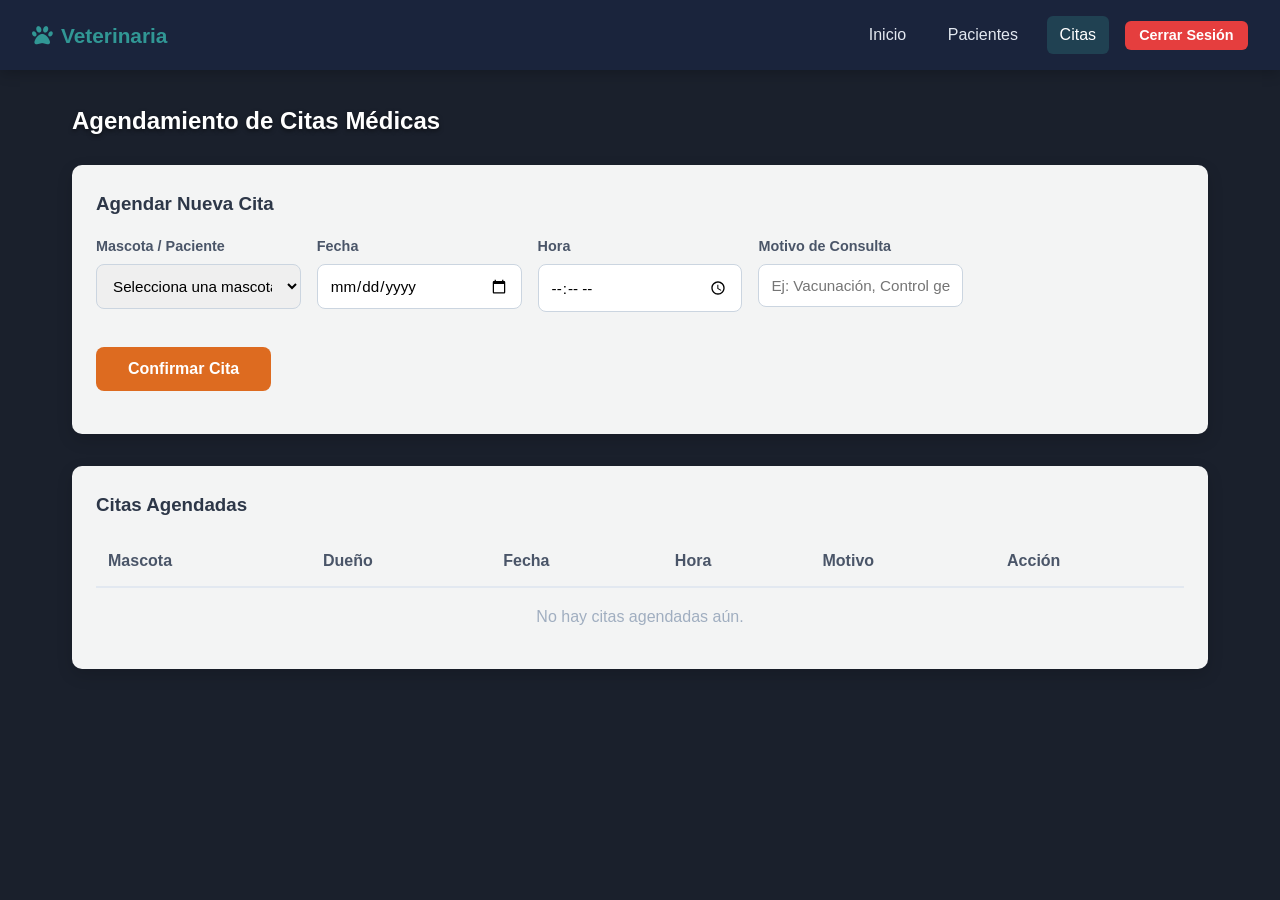
==== citas.html @ be6cf546 "feat: integrar script.js completo con gestion de pacientes, citas y contadores del dashboard" ====
<!DOCTYPE html>
<html lang="es">
<head>
    <meta charset="UTF-8">
    <meta name="viewport" content="width=device-width, initial-scale=1.0">
    <title>Clínica Veterinaria - Agendamiento de Citas</title>
    <link rel="stylesheet" href="styles.css">
    <link rel="stylesheet" href="https://cdnjs.cloudflare.com/ajax/libs/font-awesome/6.4.0/css/all.min.css">
</head>
<body>

    <nav class="navbar">
        <a href="dashboard.html" class="navbar-brand">
            <i class="fas fa-paw" style="color: #319795;"></i>
            <span>Veterinaria</span>
        </a>
        <div class="nav-links">
            <a href="dashboard.html">Inicio</a>
            <a href="pacientes.html">Pacientes</a>
            <a href="citas.html" class="active">Citas</a>
            <button id="btnLogout" class="btn-logout">Cerrar Sesión</button>
        </div>
    </nav>

    <div style="padding: 2rem; max-width: 1200px; margin: 0 auto;">
        <h2 style="color: #ffffff; text-shadow: 0 2px 4px rgba(0,0,0,0.5); margin-bottom: 1.5rem;">Agendamiento de Citas Médicas</h2>

        <div id="alertBox" class="alert alert-error" style="display: none; background-color: #fed7d7; color: #9b2c2c; padding: 0.8rem; border-radius: 8px; margin-bottom: 1rem;"></div>

        <!-- FORMULARIO DE NUEVA CITA -->
        <div style="background: rgba(255, 255, 255, 0.95); padding: 1.5rem; border-radius: 10px; box-shadow: 0 6px 16px rgba(0,0,0,0.15); margin-bottom: 2rem;">
            <h3 style="color: #2d3748; margin-bottom: 1rem;">Agendar Nueva Cita</h3>
            
            <form id="citaForm" style="display: grid; grid-template-columns: repeat(auto-fit, minmax(200px, 1fr)); gap: 1rem;">
                <div class="form-group">
                    <label for="selectMascota">Mascota / Paciente</label>
                    <select id="selectMascota" class="form-control" required>
                        <option value="">Selecciona una mascota...</option>
                    </select>
                </div>

                <div class="form-group">
                    <label for="fechaCita">Fecha</label>
                    <input type="date" id="fechaCita" class="form-control" required>
                </div>

                <div class="form-group">
                    <label for="horaCita">Hora</label>
                    <input type="time" id="horaCita" class="form-control" required>
                </div>

                <div class="form-group">
                    <label for="motivoCita">Motivo de Consulta</label>
                    <input type="text" id="motivoCita" class="form-control" placeholder="Ej: Vacunación, Control general" required>
                </div>

                <div class="form-group" style="grid-column: 1 / -1;">
                    <button type="submit" class="btn-primary" style="width: auto; padding: 0.8rem 2rem;">Confirmar Cita</button>
                </div>
            </form>
        </div>

        <!-- TABLA DE CITAS AGENDADAS -->
        <div style="background: rgba(255, 255, 255, 0.95); padding: 1.5rem; border-radius: 10px; box-shadow: 0 6px 16px rgba(0,0,0,0.15); overflow-x: auto;">
            <h3 style="color: #2d3748; margin-bottom: 1rem;">Citas Agendadas</h3>
            
            <table style="width: 100%; border-collapse: collapse; text-align: left;">
                <thead>
                    <tr style="border-bottom: 2px solid #e2e8f0; color: #4a5568;">
                        <th style="padding: 0.75rem;">Mascota</th>
                        <th style="padding: 0.75rem;">Dueño</th>
                        <th style="padding: 0.75rem;">Fecha</th>
                        <th style="padding: 0.75rem;">Hora</th>
                        <th style="padding: 0.75rem;">Motivo</th>
                        <th style="padding: 0.75rem;">Acción</th>
                    </tr>
                </thead>
                <tbody id="tablaCitas">
                    <!-- Se carga dinámicamente con JS -->
                </tbody>
            </table>
        </div>
    </div>

    <script src="script.js"></script>
</body>
</html>
---- styles.css ----
* {
    margin: 0;
    padding: 0;
    box-sizing: border-box;
    font-family: 'Segoe UI', Tahoma, Geneva, Verdana, sans-serif;
}

/* FONDO NITIDO CON CONEJO BLANCO SOBRE FONDO OSCURO Y ELEGANTE */
body {
    background-color: #1a202c;
    background-image: linear-gradient(rgba(26, 32, 44, 0.75), rgba(26, 32, 44, 0.75)), 
                      url('https://images.unsplash.com/photo-1585110396000-c9ffd4e4b308?auto=format&fit=crop&w=1920&q=80');
    background-position: center;
    background-repeat: no-repeat;
    background-attachment: fixed;
    background-size: cover;
    color: #2d3748;
    line-height: 1.6;
    min-height: 100vh;
}

/* NAVEGACIÓN */
.navbar {
    background-color: #1a243c;
    padding: 1rem 2rem;
    display: flex;
    justify-content: space-between;
    align-items: center;
    box-shadow: 0 4px 12px rgba(0, 0, 0, 0.2);
}

.navbar-brand {
    color: #ffffff;
    font-size: 1.3rem;
    font-weight: 700;
    text-decoration: none;
    display: flex;
    align-items: center;
    gap: 0.5rem;
}

.navbar-brand span {
    color: #319795;
}

.nav-links {
    display: flex;
    gap: 1rem;
    align-items: center;
}

.nav-links a {
    color: #e2e8f0;
    text-decoration: none;
    font-weight: 500;
    padding: 0.4rem 0.8rem;
    border-radius: 6px;
    transition: all 0.2s ease;
}

.nav-links a:hover, .nav-links a.active {
    background-color: rgba(49, 151, 149, 0.25);
    color: #ffffff;
}

/* FORMULARIOS Y TARJETAS DE ACCESO */
.auth-container {
    max-width: 420px;
    margin: 4rem auto;
    background: rgba(255, 255, 255, 0.96);
    backdrop-filter: blur(8px);
    padding: 2.5rem;
    border-radius: 12px;
    box-shadow: 0 15px 35px rgba(0, 0, 0, 0.3);
    border: 1px solid rgba(255, 255, 255, 0.2);
}

.auth-title {
    text-align: center;
    color: #1a243c;
    margin-bottom: 1.5rem;
}

.form-group {
    margin-bottom: 1.2rem;
}

.form-group label {
    display: block;
    font-weight: 600;
    margin-bottom: 0.4rem;
    font-size: 0.9rem;
    color: #4a5568;
}

.form-control {
    width: 100%;
    padding: 0.75rem;
    border: 1px solid #cbd5e0;
    border-radius: 8px;
    font-size: 0.95rem;
}

.form-control:focus {
    outline: none;
    border-color: #319795;
    box-shadow: 0 0 0 3px rgba(49, 151, 149, 0.15);
}

.btn-primary {
    width: 100%;
    background-color: #dd6b20;
    color: white;
    border: none;
    padding: 0.8rem;
    border-radius: 8px;
    font-size: 1rem;
    font-weight: 600;
    cursor: pointer;
    transition: background-color 0.2s ease;
}

.btn-primary:hover {
    background-color: #c05621;
}

.auth-footer {
    text-align: center;
    margin-top: 1.2rem;
    font-size: 0.9rem;
}

.auth-footer a {
    color: #319795;
    text-decoration: none;
    font-weight: 600;
}

/* BOTÓN DE CERRAR SESIÓN */
.btn-logout {
    background-color: #e53e3e;
    color: white;
    border: none;
    padding: 0.4rem 0.9rem;
    border-radius: 6px;
    font-weight: 600;
    cursor: pointer;
    font-size: 0.9rem;
}

.btn-logout:hover {
    background-color: #c53030;
}

/* TARJETA CON IMAGEN DESTACADA EN DASHBOARD */
.dashboard-banner {
    display: flex;
    align-items: center;
    justify-content: space-between;
    background: rgba(255, 255, 255, 0.95);
    padding: 2rem;
    border-radius: 12px;
    box-shadow: 0 10px 25px rgba(0,0,0,0.15);
    margin-bottom: 2rem;
    gap: 2rem;
}

.dashboard-banner-text {
    flex: 1;
}

.dashboard-banner-img {
    width: 280px;
    height: 180px;
    object-fit: cover;
    border-radius: 10px;
    box-shadow: 0 4px 8px rgba(0,0,0,0.15);
}

/* REJILLA Y TARJETAS DEL DASHBOARD */
.dashboard-grid {
    display: grid;
    grid-template-columns: repeat(auto-fit, minmax(250px, 1fr));
    gap: 1.5rem;
}

.kpi-card {
    background: rgba(255, 255, 255, 0.95);
    padding: 1.5rem;
    border-radius: 10px;
    box-shadow: 0 6px 16px rgba(0,0,0,0.15);
    border-left: 4px solid #319795;
}

.kpi-card h3 {
    font-size: 1rem;
    color: #4a5568;
    margin-bottom: 0.5rem;
}

.kpi-card .number {
    font-size: 2rem;
    font-weight: 700;
    color: #1a243c;
}
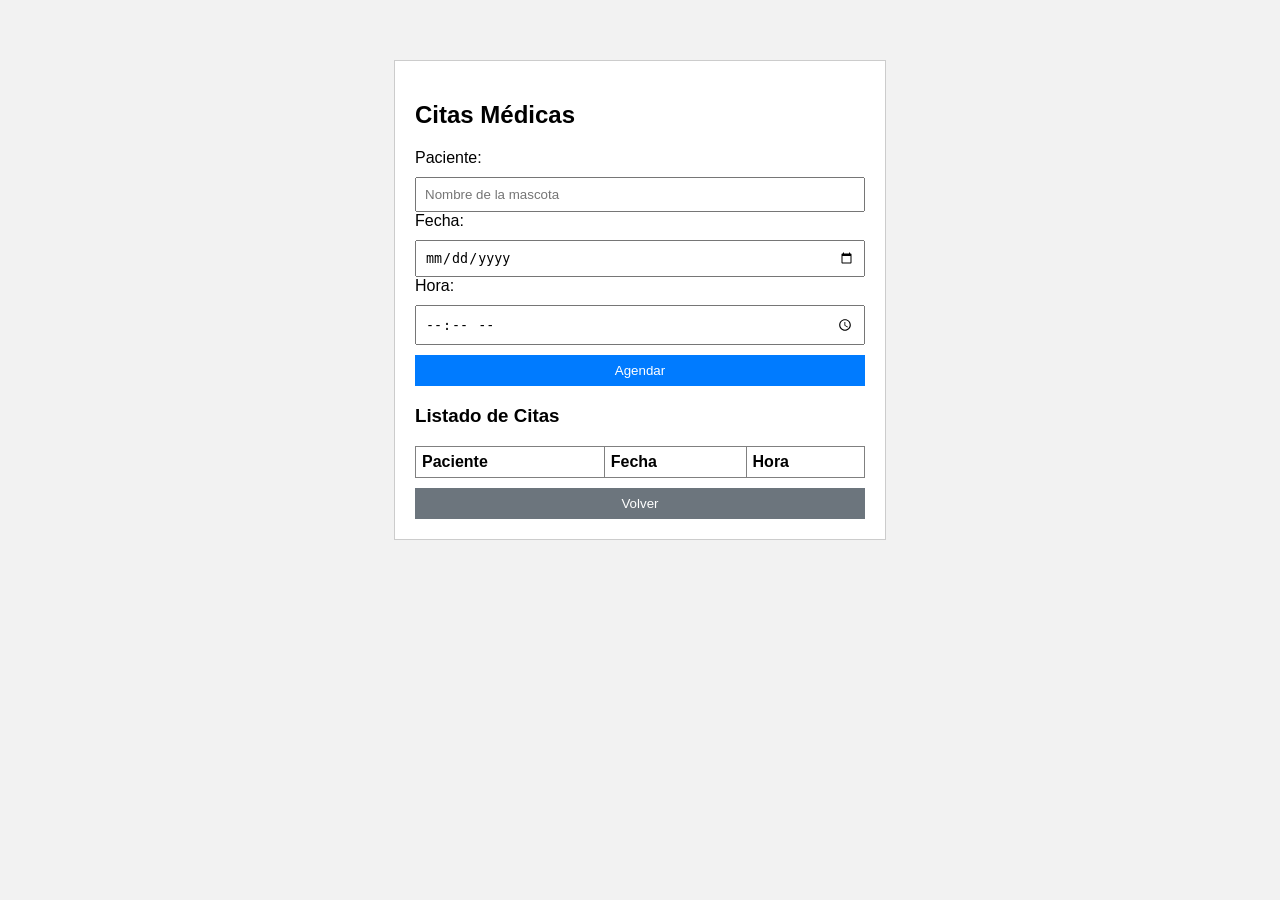
==== commit d99dc36f: "Agrega la vista de agendamiento de citas con validacion de fecha" ====
--- a/citas.html
+++ b/citas.html
@@ -2,86 +2,41 @@
 <html lang="es">
 <head>
     <meta charset="UTF-8">
-    <meta name="viewport" content="width=device-width, initial-scale=1.0">
-    <title>Clínica Veterinaria - Agendamiento de Citas</title>
+    <title>Citas</title>
     <link rel="stylesheet" href="styles.css">
-    <link rel="stylesheet" href="https://cdnjs.cloudflare.com/ajax/libs/font-awesome/6.4.0/css/all.min.css">
 </head>
 <body>
 
-    <nav class="navbar">
-        <a href="dashboard.html" class="navbar-brand">
-            <i class="fas fa-paw" style="color: #319795;"></i>
-            <span>Veterinaria</span>
-        </a>
-        <div class="nav-links">
-            <a href="dashboard.html">Inicio</a>
-            <a href="pacientes.html">Pacientes</a>
-            <a href="citas.html" class="active">Citas</a>
-            <button id="btnLogout" class="btn-logout">Cerrar Sesión</button>
-        </div>
-    </nav>
+    <div class="caja" style="width: 450px;">
+        <h2>Citas Médicas</h2>
 
-    <div style="padding: 2rem; max-width: 1200px; margin: 0 auto;">
-        <h2 style="color: #ffffff; text-shadow: 0 2px 4px rgba(0,0,0,0.5); margin-bottom: 1.5rem;">Agendamiento de Citas Médicas</h2>
+        <label>Paciente:</label>
+        <input type="text" id="pacienteCita" placeholder="Nombre de la mascota">
 
-        <div id="alertBox" class="alert alert-error" style="display: none; background-color: #fed7d7; color: #9b2c2c; padding: 0.8rem; border-radius: 8px; margin-bottom: 1rem;"></div>
+        <label>Fecha:</label>
+        <!-- Aquí agregamos el min para bloquear los días pasados -->
+        <input type="date" id="fechaCita" min="2026-11-01">
 
-        <!-- FORMULARIO DE NUEVA CITA -->
-        <div style="background: rgba(255, 255, 255, 0.95); padding: 1.5rem; border-radius: 10px; box-shadow: 0 6px 16px rgba(0,0,0,0.15); margin-bottom: 2rem;">
-            <h3 style="color: #2d3748; margin-bottom: 1rem;">Agendar Nueva Cita</h3>
-            
-            <form id="citaForm" style="display: grid; grid-template-columns: repeat(auto-fit, minmax(200px, 1fr)); gap: 1rem;">
-                <div class="form-group">
-                    <label for="selectMascota">Mascota / Paciente</label>
-                    <select id="selectMascota" class="form-control" required>
-                        <option value="">Selecciona una mascota...</option>
-                    </select>
-                </div>
+        <label>Hora:</label>
+        <input type="time" id="horaCita">
 
-                <div class="form-group">
-                    <label for="fechaCita">Fecha</label>
-                    <input type="date" id="fechaCita" class="form-control" required>
-                </div>
+        <button onclick="guardarCita()">Agendar</button>
 
-                <div class="form-group">
-                    <label for="horaCita">Hora</label>
-                    <input type="time" id="horaCita" class="form-control" required>
-                </div>
+        <h3>Listado de Citas</h3>
+        <table border="1">
+            <thead>
+                <tr>
+                    <th>Paciente</th>
+                    <th>Fecha</th>
+                    <th>Hora</th>
+                </tr>
+            </thead>
+            <tbody id="tablaCitas"></tbody>
+        </table>
 
-                <div class="form-group">
-                    <label for="motivoCita">Motivo de Consulta</label>
-                    <input type="text" id="motivoCita" class="form-control" placeholder="Ej: Vacunación, Control general" required>
-                </div>
-
-                <div class="form-group" style="grid-column: 1 / -1;">
-                    <button type="submit" class="btn-primary" style="width: auto; padding: 0.8rem 2rem;">Confirmar Cita</button>
-                </div>
-            </form>
-        </div>
-
-        <!-- TABLA DE CITAS AGENDADAS -->
-        <div style="background: rgba(255, 255, 255, 0.95); padding: 1.5rem; border-radius: 10px; box-shadow: 0 6px 16px rgba(0,0,0,0.15); overflow-x: auto;">
-            <h3 style="color: #2d3748; margin-bottom: 1rem;">Citas Agendadas</h3>
-            
-            <table style="width: 100%; border-collapse: collapse; text-align: left;">
-                <thead>
-                    <tr style="border-bottom: 2px solid #e2e8f0; color: #4a5568;">
-                        <th style="padding: 0.75rem;">Mascota</th>
-                        <th style="padding: 0.75rem;">Dueño</th>
-                        <th style="padding: 0.75rem;">Fecha</th>
-                        <th style="padding: 0.75rem;">Hora</th>
-                        <th style="padding: 0.75rem;">Motivo</th>
-                        <th style="padding: 0.75rem;">Acción</th>
-                    </tr>
-                </thead>
-                <tbody id="tablaCitas">
-                    <!-- Se carga dinámicamente con JS -->
-                </tbody>
-            </table>
-        </div>
+        <button onclick="window.location.href='dashboard.html'" style="background-color: #6c757d;">Volver</button>
     </div>
 
-    <script src="script.js"></script>
+    <script src="citas.js"></script>
 </body>
 </html>
--- a/styles.css
+++ b/styles.css
@@ -1,205 +1,39 @@
-* {
+body {
+    font-family: Arial, sans-serif;
+    background-color: #f2f2f2;
     margin: 0;
-    padding: 0;
-    box-sizing: border-box;
-    font-family: 'Segoe UI', Tahoma, Geneva, Verdana, sans-serif;
+    padding: 20px;
 }
 
-/* FONDO NITIDO CON CONEJO BLANCO SOBRE FONDO OSCURO Y ELEGANTE */
-body {
-    background-color: #1a202c;
-    background-image: linear-gradient(rgba(26, 32, 44, 0.75), rgba(26, 32, 44, 0.75)), 
-                      url('https://images.unsplash.com/photo-1585110396000-c9ffd4e4b308?auto=format&fit=crop&w=1920&q=80');
-    background-position: center;
-    background-repeat: no-repeat;
-    background-attachment: fixed;
-    background-size: cover;
-    color: #2d3748;
-    line-height: 1.6;
-    min-height: 100vh;
+.caja {
+    width: 350px;
+    background: white;
+    margin: 40px auto;
+    padding: 20px;
+    border: 1px solid #ccc;
 }
 
-/* NAVEGACIÓN */
-.navbar {
-    background-color: #1a243c;
-    padding: 1rem 2rem;
-    display: flex;
-    justify-content: space-between;
-    align-items: center;
-    box-shadow: 0 4px 12px rgba(0, 0, 0, 0.2);
+input, button {
+    width: 100%;
+    padding: 8px;
+    margin-top: 10px;
+    box-sizing: border-box;
 }
 
-.navbar-brand {
-    color: #ffffff;
-    font-size: 1.3rem;
-    font-weight: 700;
-    text-decoration: none;
-    display: flex;
-    align-items: center;
-    gap: 0.5rem;
+button {
+    background-color: #007bff;
+    color: white;
+    border: none;
+    cursor: pointer;
 }
 
-.navbar-brand span {
-    color: #319795;
+table {
+    width: 100%;
+    margin-top: 15px;
+    border-collapse: collapse;
 }
 
-.nav-links {
-    display: flex;
-    gap: 1rem;
-    align-items: center;
-}
-
-.nav-links a {
-    color: #e2e8f0;
-    text-decoration: none;
-    font-weight: 500;
-    padding: 0.4rem 0.8rem;
-    border-radius: 6px;
-    transition: all 0.2s ease;
-}
-
-.nav-links a:hover, .nav-links a.active {
-    background-color: rgba(49, 151, 149, 0.25);
-    color: #ffffff;
-}
-
-/* FORMULARIOS Y TARJETAS DE ACCESO */
-.auth-container {
-    max-width: 420px;
-    margin: 4rem auto;
-    background: rgba(255, 255, 255, 0.96);
-    backdrop-filter: blur(8px);
-    padding: 2.5rem;
-    border-radius: 12px;
-    box-shadow: 0 15px 35px rgba(0, 0, 0, 0.3);
-    border: 1px solid rgba(255, 255, 255, 0.2);
-}
-
-.auth-title {
-    text-align: center;
-    color: #1a243c;
-    margin-bottom: 1.5rem;
-}
-
-.form-group {
-    margin-bottom: 1.2rem;
-}
-
-.form-group label {
-    display: block;
-    font-weight: 600;
-    margin-bottom: 0.4rem;
-    font-size: 0.9rem;
-    color: #4a5568;
-}
-
-.form-control {
-    width: 100%;
-    padding: 0.75rem;
-    border: 1px solid #cbd5e0;
-    border-radius: 8px;
-    font-size: 0.95rem;
-}
-
-.form-control:focus {
-    outline: none;
-    border-color: #319795;
-    box-shadow: 0 0 0 3px rgba(49, 151, 149, 0.15);
-}
-
-.btn-primary {
-    width: 100%;
-    background-color: #dd6b20;
-    color: white;
-    border: none;
-    padding: 0.8rem;
-    border-radius: 8px;
-    font-size: 1rem;
-    font-weight: 600;
-    cursor: pointer;
-    transition: background-color 0.2s ease;
-}
-
-.btn-primary:hover {
-    background-color: #c05621;
-}
-
-.auth-footer {
-    text-align: center;
-    margin-top: 1.2rem;
-    font-size: 0.9rem;
-}
-
-.auth-footer a {
-    color: #319795;
-    text-decoration: none;
-    font-weight: 600;
-}
-
-/* BOTÓN DE CERRAR SESIÓN */
-.btn-logout {
-    background-color: #e53e3e;
-    color: white;
-    border: none;
-    padding: 0.4rem 0.9rem;
-    border-radius: 6px;
-    font-weight: 600;
-    cursor: pointer;
-    font-size: 0.9rem;
-}
-
-.btn-logout:hover {
-    background-color: #c53030;
-}
-
-/* TARJETA CON IMAGEN DESTACADA EN DASHBOARD */
-.dashboard-banner {
-    display: flex;
-    align-items: center;
-    justify-content: space-between;
-    background: rgba(255, 255, 255, 0.95);
-    padding: 2rem;
-    border-radius: 12px;
-    box-shadow: 0 10px 25px rgba(0,0,0,0.15);
-    margin-bottom: 2rem;
-    gap: 2rem;
-}
-
-.dashboard-banner-text {
-    flex: 1;
-}
-
-.dashboard-banner-img {
-    width: 280px;
-    height: 180px;
-    object-fit: cover;
-    border-radius: 10px;
-    box-shadow: 0 4px 8px rgba(0,0,0,0.15);
-}
-
-/* REJILLA Y TARJETAS DEL DASHBOARD */
-.dashboard-grid {
-    display: grid;
-    grid-template-columns: repeat(auto-fit, minmax(250px, 1fr));
-    gap: 1.5rem;
-}
-
-.kpi-card {
-    background: rgba(255, 255, 255, 0.95);
-    padding: 1.5rem;
-    border-radius: 10px;
-    box-shadow: 0 6px 16px rgba(0,0,0,0.15);
-    border-left: 4px solid #319795;
-}
-
-.kpi-card h3 {
-    font-size: 1rem;
-    color: #4a5568;
-    margin-bottom: 0.5rem;
-}
-
-.kpi-card .number {
-    font-size: 2rem;
-    font-weight: 700;
-    color: #1a243c;
+th, td {
+    padding: 6px;
+    text-align: left;
 }
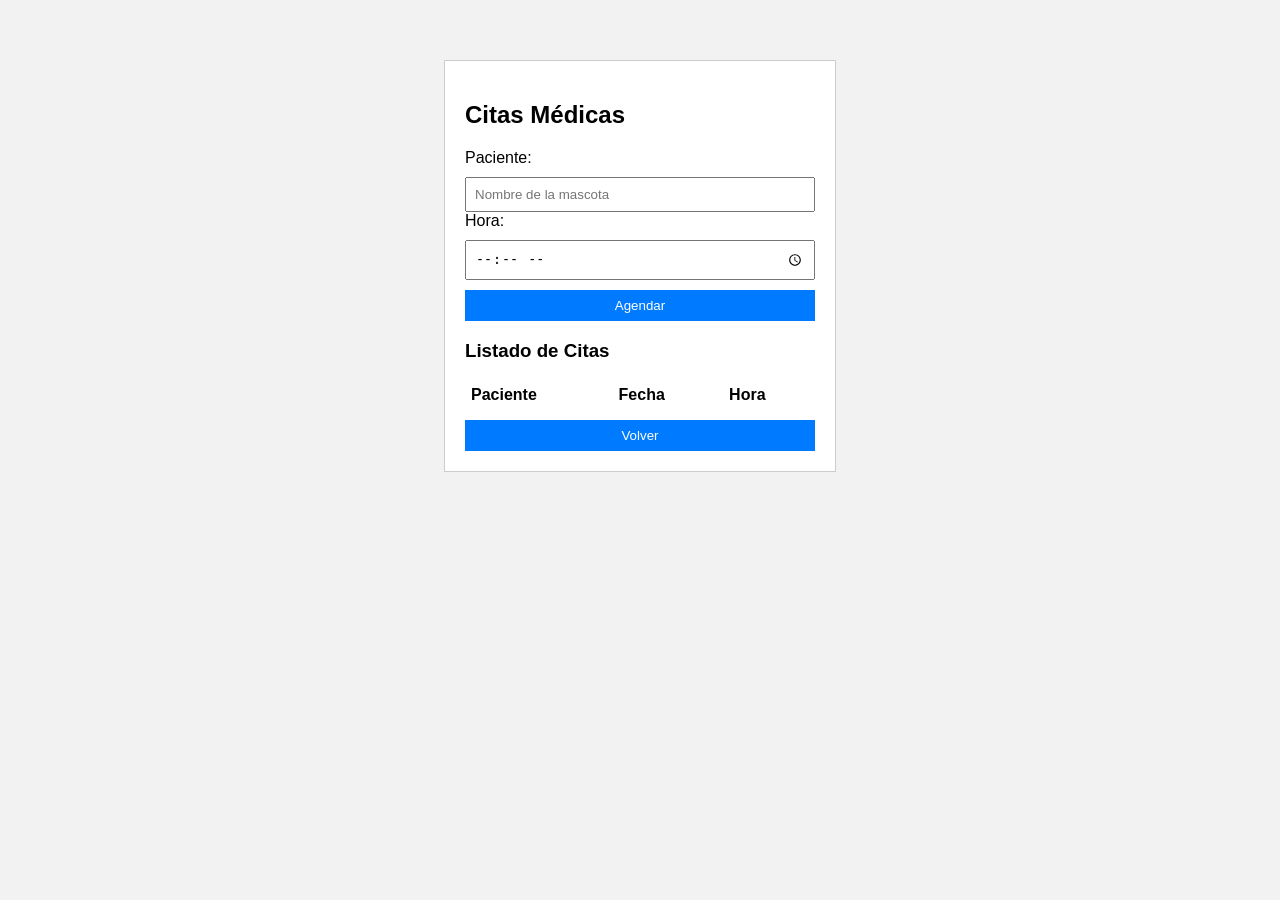
==== commit 81d47462: "quito el input de fecha en citas y agendo para hoy" ====
--- a/citas.html
+++ b/citas.html
@@ -2,28 +2,27 @@
 <html lang="es">
 <head>
     <meta charset="UTF-8">
+    <meta name="viewport" content="width=device-width, initial-scale=1">
     <title>Citas</title>
     <link rel="stylesheet" href="styles.css">
 </head>
 <body>
 
-    <div class="caja" style="width: 450px;">
+    <div class="caja caja-ancha" id="cajaCitas">
         <h2>Citas Médicas</h2>
 
-        <label>Paciente:</label>
-        <input type="text" id="pacienteCita" placeholder="Nombre de la mascota">
+        <form id="formCita" novalidate>
+            <label for="pacienteCita">Paciente:</label>
+            <input type="text" id="pacienteCita" placeholder="Nombre de la mascota">
 
-        <label>Fecha:</label>
-        <!-- Aquí agregamos el min para bloquear los días pasados -->
-        <input type="date" id="fechaCita" min="2026-11-01">
+            <label for="horaCita">Hora:</label>
+            <input type="time" id="horaCita">
 
-        <label>Hora:</label>
-        <input type="time" id="horaCita">
-
-        <button onclick="guardarCita()">Agendar</button>
+            <button type="submit">Agendar</button>
+        </form>
 
         <h3>Listado de Citas</h3>
-        <table border="1">
+        <table>
             <thead>
                 <tr>
                     <th>Paciente</th>
@@ -34,9 +33,11 @@
             <tbody id="tablaCitas"></tbody>
         </table>
 
-        <button onclick="window.location.href='dashboard.html'" style="background-color: #6c757d;">Volver</button>
+        <button type="button" id="btnVolver" class="btn-secundario">Volver</button>
     </div>
 
+    <script src="modal.js"></script>
+    <script src="auth.js"></script>
     <script src="citas.js"></script>
 </body>
-</html>+</html>
--- a/styles.css
+++ b/styles.css
@@ -36,4 +36,5 @@
 th, td {
     padding: 6px;
     text-align: left;
-}+}
+
